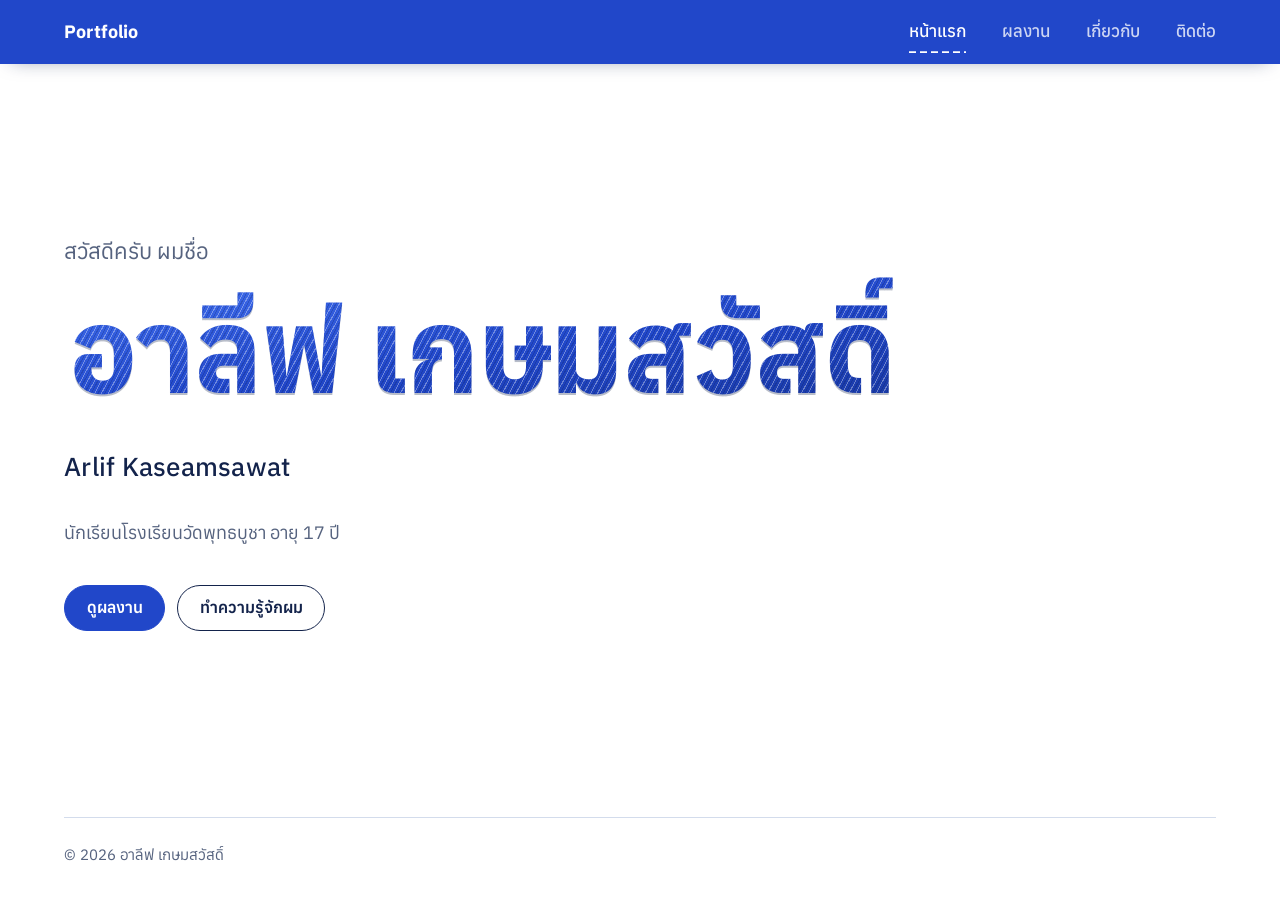
==== index.html @ 6c0f8519 "Add portfolio site with Firebase-backed works page Four pages (home, works, about, contact) in white" ====
<!doctype html>
<html lang="th">
<head>
<meta charset="utf-8">
<meta name="viewport" content="width=device-width, initial-scale=1">
<title>อาลีฟ เกษมสวัสดิ์ | Arlif Kaseamsawat</title>
<meta name="description" content="พอร์ตโฟลิโอของอาลีฟ เกษมสวัสดิ์ (Arlif Kaseamsawat) นักเรียนโรงเรียนวัดพุทธบูชา รวมผลงาน การแข่งขัน และเกียรติบัตร">
<meta name="theme-color" content="#2147c9">
<meta property="og:type" content="website">
<meta property="og:locale" content="th_TH">
<meta property="og:title" content="อาลีฟ เกษมสวัสดิ์ | Arlif Kaseamsawat">
<meta property="og:description" content="รวมผลงาน การแข่งขัน และเกียรติบัตรของอาลีฟ เกษมสวัสดิ์">
<link rel="icon" href="assets/favicon.svg" type="image/svg+xml">
<link rel="preconnect" href="https://fonts.googleapis.com">
<link rel="preconnect" href="https://fonts.gstatic.com" crossorigin>
<link rel="stylesheet" href="https://fonts.googleapis.com/css2?family=Anuphan:wght@300..700&display=swap">
<link rel="stylesheet" href="assets/style.css">
<script>document.documentElement.classList.add('js');try{sessionStorage.getItem('sewn')&&document.documentElement.classList.add('sewn')}catch(e){}</script>
<script src="assets/site.js" defer></script>
<script type="speculationrules">{"prefetch":[{"where":{"href_matches":"/*.html"},"eagerness":"moderate"}]}</script>
</head>
<body class="home">
<a class="skip" href="#main">ข้ามไปที่เนื้อหา</a>
<header class="site-head">
<div class="wrap head-in">
  <a class="brand" href="index.html">Portfolio</a>
  <nav class="nav" aria-label="เมนูหลัก">
    <a href="index.html" aria-current="page">หน้าแรก<span class="sl" aria-hidden="true"></span></a>
    <a href="works.html">ผลงาน<span class="sl" aria-hidden="true"></span></a>
    <a href="about.html">เกี่ยวกับ<span class="sl" aria-hidden="true"></span></a>
    <a href="contact.html">ติดต่อ<span class="sl" aria-hidden="true"></span></a>
  </nav>
</div>
</header>

<main id="main" class="wrap">
  <section class="hero" aria-labelledby="hero-name">
    <p class="hello">สวัสดีครับ ผมชื่อ</p>
    <h1 id="hero-name" class="name"><span class="sew"><span class="sew-text">อาลีฟ เกษมสวัสดิ์</span><span class="needle" aria-hidden="true"></span></span></h1>
    <p class="en-name" lang="en">Arlif Kaseamsawat</p>
    <p class="intro">นักเรียนโรงเรียนวัดพุทธบูชา อายุ <span data-age>17</span> ปี</p>
    <div class="actions">
      <a class="btn btn-solid" href="works.html">ดูผลงาน</a>
      <a class="btn" href="about.html">ทำความรู้จักผม</a>
    </div>
  </section>
</main>

<footer class="site-foot wrap">
  <p>© <span data-year>2026</span> อาลีฟ เกษมสวัสดิ์</p>
</footer>
</body>
</html>
---- assets/style.css ----
/* Palette = Thai school uniform: white shirt, navy shorts, blue embroidery thread. */
:root {
  --shirt: #ffffff;
  --cotton: #f3f6fb;
  --navy: #13234b;
  --thread: #2147c9;
  --thread-deep: #17349a;
  --thread-soft: #e4ebfb;
  --slate: #56637f;
  --seam: #d3dcec;
  --danger: #b42318;
  --font: "Anuphan", "Leelawadee UI", "Thonburi", "Noto Sans Thai", system-ui, sans-serif;
  --wrap: 72rem;
  --measure: 38rem;
  --gutter: clamp(1rem, 4vw, 2.5rem);
  --stitch: repeating-linear-gradient(90deg, currentColor 0 7px, transparent 7px 11px);
  --ease: cubic-bezier(.2, .7, .2, 1);
  color-scheme: light;
}

@view-transition { navigation: auto; }

*, *::before, *::after { box-sizing: border-box; }
[hidden] { display: none !important; }
html { -webkit-text-size-adjust: 100%; }
html:has(dialog[open]) { overflow: hidden; }
body {
  margin: 0;
  min-height: 100dvh;
  display: flex;
  flex-direction: column;
  background: var(--shirt);
  color: var(--navy);
  font-family: var(--font);
  font-size: 1.0625rem;
  line-height: 1.75;
  -webkit-font-smoothing: antialiased;
}
main { flex: 1; }
img { display: block; max-width: 100%; height: auto; }
a { color: var(--thread); text-underline-offset: .2em; }
h1, h2, h3 { text-wrap: balance; }
p { text-wrap: pretty; }
:focus-visible { outline: 2px solid var(--thread); outline-offset: 3px; border-radius: 4px; }

.wrap { width: min(100% - 2 * var(--gutter), var(--wrap)); margin-inline: auto; }
.sr-only { position: absolute; width: 1px; height: 1px; margin: -1px; padding: 0; overflow: hidden; clip-path: inset(50%); white-space: nowrap; border: 0; }
.skip { position: absolute; left: 1rem; top: -4rem; z-index: 20; padding: .5rem 1rem; border-radius: 8px; background: var(--navy); color: #fff; }
.skip:focus { top: 1rem; }

/* ---------- Header ---------- */
.site-head {
  position: sticky;
  top: 0;
  z-index: 15;
  background: var(--thread);
  color: #fff;
  box-shadow: 0 6px 20px -12px rgb(19 35 75 / .6);
  view-transition-name: site-head;
}
.head-in { display: flex; align-items: center; justify-content: space-between; gap: 1rem; min-height: 4rem; }
.brand { color: #fff; text-decoration: none; font-weight: 700; font-size: 1.125rem; letter-spacing: .01em; }
.nav { display: flex; gap: clamp(.85rem, 3vw, 2.25rem); }
.nav a { position: relative; padding-block: .3rem; color: rgb(255 255 255 / .78); font-weight: 500; text-decoration: none; white-space: nowrap; }
.nav a:hover, .nav a[aria-current="page"] { color: #fff; }
.site-head :focus-visible { outline-color: #fff; }
.site-head .sl { color: #fff; }
@media (max-width: 22.5rem) { .brand, .nav a { font-size: .875rem; } .nav { gap: .6rem; } }

/* Running stitch that sews itself under a link; the current page keeps it. */
.sl {
  position: absolute;
  left: 0;
  right: 0;
  bottom: -.1rem;
  height: 2px;
  color: var(--thread);
  background: var(--stitch);
  clip-path: inset(0 100% 0 0);
  transition: clip-path .45s var(--ease);
}
a:hover > .sl, .nav a[aria-current="page"] .sl { clip-path: inset(0); }
.nav a[aria-current="page"] .sl { view-transition-name: nav-stitch; }
::view-transition-group(nav-stitch) { animation-duration: .5s; animation-timing-function: var(--ease); }
::view-transition-old(root), ::view-transition-new(root) { animation-duration: .25s; }

/* ---------- Footer ---------- */
.site-foot {
  display: flex;
  flex-wrap: wrap;
  justify-content: space-between;
  gap: .5rem 1.5rem;
  padding-block: 1.5rem 2rem;
  border-top: 1px solid var(--seam);
  color: var(--slate);
  font-size: .9375rem;
}
body:has(.admin-fab:not([hidden])) .site-foot { padding-bottom: 5rem; } /* keep the admin button off the footer */
.site-foot p { margin: 0; }
.site-foot a { color: var(--slate); }
.site-foot a:hover { color: var(--thread); }

/* ---------- Buttons ---------- */
.btn {
  display: inline-flex;
  align-items: center;
  justify-content: center;
  gap: .5rem;
  min-height: 2.875rem;
  padding: .55rem 1.35rem;
  border: 1.5px solid var(--navy);
  border-radius: 999px;
  background: transparent;
  color: var(--navy);
  font: inherit;
  font-size: 1rem;
  font-weight: 600;
  line-height: 1.3;
  text-decoration: none;
  cursor: pointer;
  transition: background-color .2s, color .2s, border-color .2s;
}
.btn:hover { background: var(--navy); color: #fff; }
.btn-solid { border-color: var(--thread); background: var(--thread); color: #fff; }
.btn-solid:hover { border-color: var(--thread-deep); background: var(--thread-deep); }
.btn-quiet { border-color: transparent; color: var(--slate); }
.btn-quiet:hover { background: var(--cotton); color: var(--navy); }
.btn-small { min-height: 2.25rem; padding: .3rem .95rem; font-size: .9375rem; }
.btn-danger { border-color: var(--seam); color: var(--danger); }
.btn-danger:hover { border-color: var(--danger); background: var(--danger); color: #fff; }
.btn:disabled { opacity: .55; cursor: progress; }

/* ---------- Home ---------- */
.home main { display: grid; align-content: center; }
.hero { padding-block: clamp(3rem, 10vh, 7rem) clamp(4rem, 12vh, 8rem); }
.hello { margin: 0; color: var(--slate); font-size: clamp(1.125rem, 2vw, 1.375rem); }
.name { margin: 0; font-size: clamp(2.4rem, 10.5vw, 7.25rem); font-weight: 700; line-height: 1.2; letter-spacing: -.01em; }
.en-name { margin: .1rem 0 0; font-size: clamp(1.125rem, 2.4vw, 1.625rem); font-weight: 500; letter-spacing: .01em; }
.intro { max-width: 32rem; margin: 1.75rem 0 0; color: var(--slate); font-size: 1.125rem; }
.actions { display: flex; flex-wrap: wrap; gap: .75rem; margin-top: 2.25rem; }

/* The name is satin-stitched in blue thread, like the name on a school shirt. */
.sew { position: relative; display: inline-block; }
.sew-text { display: inline-block; padding: .08em .04em .2em; color: var(--thread); }
@supports ((-webkit-background-clip: text) or (background-clip: text)) {
  .sew-text {
    color: transparent;
    background-image:
      repeating-linear-gradient(118deg, rgb(255 255 255 / .34) 0 1px, transparent 1px 3px, rgb(8 22 70 / .2) 3px 4px, transparent 4px 6px),
      linear-gradient(172deg, #3d6aea 10%, #2147c9 50%, #18379f 92%);
    -webkit-background-clip: text;
    background-clip: text;
    filter: drop-shadow(0 .02em 0 rgb(19 35 75 / .3));
  }
}
.needle {
  position: absolute;
  left: 0;
  top: 10%;
  width: max(3px, .035em);
  height: 74%;
  border-radius: 999px;
  background: linear-gradient(90deg, #8f9ab0, #eef1f6 45%, #7f8aa1);
  transform: rotate(16deg);
  transform-origin: 50% 100%;
  opacity: 0;
  pointer-events: none;
}
.needle::before { content: ""; position: absolute; left: 50%; top: 5%; width: 40%; height: 9%; border-radius: 999px; background: var(--shirt); transform: translateX(-50%); }

@media (prefers-reduced-motion: no-preference) {
  .js:not(.sewn) .sew-text { clip-path: inset(-.4em 100% -.4em -.1em); animation: sew 2.2s steps(26, end) .3s forwards; }
  .js:not(.sewn) .needle {
    animation:
      needle-run 2.2s steps(26, end) .3s forwards,
      needle-bob 85ms linear .3s 26,
      needle-out .4s ease 2.6s forwards;
  }
  .js:not(.fr) .sew-text, .js:not(.fr) .needle { animation-play-state: paused; }
}
@keyframes sew { to { clip-path: inset(-.4em 0 -.4em -.1em); } }
@keyframes needle-run { from { left: 0; opacity: 1; } to { left: 100%; opacity: 1; } }
@keyframes needle-bob { 50% { translate: 0 -14%; } }
@keyframes needle-out { from { left: 100%; opacity: 1; } to { left: 100%; opacity: 0; translate: 0 -40%; } }

/* ---------- Inner pages ---------- */
.page { padding-block: clamp(2.5rem, 8vh, 4.5rem) 5rem; }
.page-title { margin: 0; font-size: clamp(2.25rem, 6vw, 3.75rem); font-weight: 700; line-height: 1.2; letter-spacing: -.015em; }

/* About: a student ID card */
.id-card {
  max-width: 42rem;
  margin-top: 2rem;
  border: 1px solid var(--seam);
  border-radius: 22px;
  background: var(--shirt);
  overflow: hidden;
  box-shadow: 0 24px 50px -30px rgb(19 35 75 / .45);
}
.id-top {
  display: flex;
  align-items: center;
  gap: 1.25rem;
  padding: 1.5rem clamp(1.25rem, 4vw, 2rem);
  background: var(--thread);
  color: #fff;
  outline: 1.5px dashed rgb(255 255 255 / .55); /* stitched edge, like a sewn-on name patch */
  outline-offset: -8px;
}
.id-photo {
  display: grid;
  place-items: center;
  flex: none;
  width: 4.5rem;
  height: 5.5rem;
  border-radius: 12px;
  background: var(--shirt);
  color: var(--thread);
  font-size: 2.25rem;
  font-weight: 700;
}
.id-name { margin: 0; font-size: clamp(1.5rem, 4.5vw, 2.1rem); line-height: 1.3; }
.id-en { margin: 0; color: rgb(255 255 255 / .85); }
.id-facts { display: grid; grid-template-columns: repeat(2, 1fr); margin: 0; border-bottom: 1px solid var(--seam); }
@media (min-width: 36rem) { .id-facts { grid-template-columns: repeat(4, 1fr); } }
.id-facts div { padding: 1rem clamp(1.25rem, 4vw, 2rem); }
.id-facts dt, .id-label { color: var(--slate); font-size: .875rem; font-weight: 400; }
.id-facts dd { margin: 0; font-weight: 600; }
.id-edu { padding: 1.25rem clamp(1.25rem, 4vw, 2rem) 1.75rem; }
.id-label { margin: 0 0 1rem; line-height: 1.5; }
.timeline { position: relative; margin: 0; padding: 0; list-style: none; }
.timeline li { position: relative; padding: 0 0 2.25rem 2.5rem; }
.timeline li:last-child { padding-bottom: 0; }
.timeline li::before {
  content: "";
  position: absolute;
  left: 0;
  top: .45em;
  width: 1rem;
  height: 1rem;
  border: 2px solid var(--thread);
  border-radius: 50%;
  background: var(--shirt);
}
.timeline li.now::before { background: var(--thread); box-shadow: 0 0 0 4px var(--thread-soft); }
.timeline li:not(:last-child)::after {
  content: "";
  position: absolute;
  left: calc(.5rem - 1px);
  top: calc(.45em + 1.35rem);
  bottom: .35rem;
  width: 2px;
  color: var(--thread);
  background: repeating-linear-gradient(180deg, currentColor 0 7px, transparent 7px 11px);
}
.tl-stage { display: block; font-size: 1.1875rem; font-weight: 600; }
.tl-school { color: var(--slate); }
.tl-now { display: inline-block; margin-left: .5rem; padding: 0 .6rem; border-radius: 999px; background: var(--thread-soft); color: var(--thread-deep); font-size: .875rem; font-weight: 600; }

/* Contact */
.contact-list { margin: 3rem 0 0; padding: 0; list-style: none; }
.contact:last-child { border-bottom: 1px solid var(--seam); }
.contact { display: grid; grid-template-columns: 1fr auto; align-items: end; gap: .25rem 1rem; padding-block: 1.75rem; border-top: 1px solid var(--seam); }
.c-label { grid-column: 1 / -1; color: var(--slate); }
.c-value {
  position: relative;
  justify-self: start;
  color: var(--navy);
  font-size: clamp(1.3rem, 5.2vw, 3rem);
  font-weight: 600;
  line-height: 1.3;
  letter-spacing: -.01em;
  text-decoration: none;
  overflow-wrap: anywhere;
}
.c-value:hover { color: var(--thread); }
.c-value .sl { height: 3px; bottom: -.3rem; }
.copy[data-done] { border-color: var(--thread); background: var(--thread-soft); color: var(--thread-deep); }
@media (max-width: 40rem) { .contact { grid-template-columns: 1fr; } .copy { justify-self: start; margin-top: .75rem; } }

/* ---------- Works ---------- */
.admin-bar {
  display: flex;
  flex-wrap: wrap;
  align-items: center;
  gap: .6rem;
  margin-top: 2rem;
  padding: 1rem 1.25rem;
  border: 1.5px dashed var(--thread);
  border-radius: 14px;
  background: var(--cotton);
}

.works { margin-top: 1rem; }
.empty { margin: 3rem 0 0; padding: 2.5rem 1.5rem; border: 1px solid var(--seam); border-radius: 14px; color: var(--slate); text-align: center; }
.empty p { margin: 0 0 1rem; }
.img-loading { margin: 0; padding: 2.5rem 1rem; border-radius: 8px; background: var(--cotton); color: var(--slate); text-align: center; }
.year-group { margin-top: 3rem; }
.year { display: flex; align-items: baseline; gap: .9rem; margin: 0 0 .5rem; font-size: 1.75rem; line-height: 1.3; font-variant-numeric: tabular-nums; }
.year small { color: var(--slate); font-size: .9375rem; font-weight: 400; }

.work {
  position: relative;
  display: grid;
  grid-template-columns: 8rem 1fr 10rem;
  grid-template-areas: "date body thumb";
  gap: 1.5rem;
  align-items: start;
  padding-block: 1.5rem;
  border-top: 1px solid var(--seam);
}
.work.no-thumb { grid-template-columns: 8rem 1fr; grid-template-areas: "date body"; }
.work-date { grid-area: date; padding-top: .2rem; color: var(--slate); font-variant-numeric: tabular-nums; }
.work-body { grid-area: body; min-width: 0; }
.work-title { margin: 0; font-size: 1.3125rem; font-weight: 600; line-height: 1.45; }
.work-open { padding: 0; border: 0; background: none; color: inherit; font: inherit; text-align: left; cursor: pointer; }
.work-open::after { content: ""; position: absolute; inset: 0; z-index: 1; }
.work:hover .work-open { color: var(--thread); }
.work-excerpt { display: -webkit-box; max-width: var(--measure); margin: .4rem 0 0; overflow: hidden; color: var(--slate); -webkit-line-clamp: 2; -webkit-box-orient: vertical; }
.work-thumb { grid-area: thumb; width: 100%; aspect-ratio: 4 / 3; object-fit: cover; border-radius: 8px; background: var(--cotton); }
.work-admin { position: relative; z-index: 2; display: flex; gap: .5rem; margin-top: .9rem; }
@media (max-width: 40rem) {
  .work, .work.no-thumb { grid-template-columns: 1fr 5.5rem; grid-template-areas: "date date" "body thumb"; gap: .35rem 1rem; }
  .work.no-thumb { grid-template-areas: "date date" "body body"; }
  .work-title { font-size: 1.1875rem; }
}

/* Rank badge = an embroidered patch */
.patch {
  display: inline-block;
  margin-top: .55rem;
  padding: .2rem .85rem;
  border-radius: 999px;
  background: var(--thread);
  color: #fff;
  font-size: .9375rem;
  font-weight: 600;
  line-height: 1.6;
  outline: 1.5px dashed rgb(255 255 255 / .7);
  outline-offset: -4px;
}

.admin-fab {
  position: fixed;
  right: max(1rem, env(safe-area-inset-right));
  bottom: max(1rem, env(safe-area-inset-bottom));
  z-index: 10;
  display: grid;
  place-items: center;
  width: 2.75rem;
  height: 2.75rem;
  border: 1.5px solid var(--seam);
  border-radius: 50%;
  background: var(--shirt);
  color: var(--slate);
  box-shadow: 0 6px 16px -8px rgb(19 35 75 / .45);
  cursor: pointer;
  transition: color .2s, border-color .2s;
}
.admin-fab:hover { border-color: var(--thread); color: var(--thread); }
.admin-fab svg { width: 1.35rem; height: 1.35rem; }

/* ---------- Dialogs ---------- */
.dlg {
  width: min(100% - 2rem, 42rem);
  max-height: min(92dvh, 60rem);
  padding: 0;
  border: 0;
  border-radius: 18px;
  background: var(--shirt);
  color: var(--navy);
  box-shadow: 0 28px 70px -20px rgb(19 35 75 / .5);
}
.dlg-sm { width: min(100% - 2rem, 26rem); }
.dlg::backdrop { background: rgb(19 35 75 / .45); backdrop-filter: blur(3px); }
.dlg[open] { animation: dlg-in .3s var(--ease); }
@keyframes dlg-in { from { opacity: 0; transform: translateY(14px) scale(.98); } }
.dlg-inner { padding: clamp(1.25rem, 4vw, 2rem); }
.dlg-bar { position: sticky; top: 0; z-index: 3; display: flex; justify-content: flex-end; padding: .75rem .75rem 0; background: linear-gradient(var(--shirt) 65%, transparent); }
.dlg-bar + .dlg-inner { padding-top: 0; }
.dlg-head { display: flex; align-items: start; justify-content: space-between; gap: 1rem; }
.dlg-title { margin: 0; font-size: 1.5rem; line-height: 1.35; }
.dlg-sub { margin: .35rem 0 1.25rem; color: var(--slate); }
.dlg-actions { display: flex; flex-wrap: wrap; justify-content: flex-end; gap: .6rem; margin-top: 1.25rem; }
.icon-btn { display: grid; place-items: center; flex: none; width: 2.5rem; height: 2.5rem; border: 0; border-radius: 50%; background: var(--cotton); color: var(--navy); cursor: pointer; }
.icon-btn:hover { background: var(--thread-soft); color: var(--thread-deep); }
.icon-btn svg { width: 1.1rem; height: 1.1rem; }

/* Forms */
.field { display: grid; gap: .4rem; margin-top: 1.25rem; }
.field > label, .label { font-weight: 600; font-size: .98rem; }
.hint { color: var(--slate); font-weight: 400; font-size: .875rem; }
.input {
  width: 100%;
  padding: .65rem .9rem;
  border: 1.5px solid var(--seam);
  border-radius: 10px;
  background: var(--shirt);
  color: var(--navy);
  font: inherit;
  font-size: 1rem;
  line-height: 1.6;
}
.input:focus { border-color: var(--thread); outline: none; box-shadow: 0 0 0 3px var(--thread-soft); }
textarea.input { resize: vertical; }
.two { display: grid; gap: 0 1rem; }
@media (min-width: 36rem) { .two { grid-template-columns: 1fr 1fr; } }
.field .btn-small { justify-self: start; }
input[type="file"]:focus-visible + label { outline: 2px solid var(--thread); outline-offset: 3px; }
.previews { display: grid; grid-template-columns: repeat(auto-fill, minmax(5.5rem, 1fr)); gap: .5rem; }
.previews:empty { display: none; }
.preview { position: relative; }
.preview img { width: 100%; aspect-ratio: 1; object-fit: cover; border-radius: 8px; background: var(--cotton); }
.preview button { position: absolute; top: .25rem; right: .25rem; width: 1.75rem; height: 1.75rem; border: 0; border-radius: 50%; background: rgb(19 35 75 / .82); color: #fff; font: inherit; font-size: 1.1rem; line-height: 1; cursor: pointer; }
.form-error { min-height: 1.5em; margin: .5rem 0 0; color: var(--danger); font-size: .9375rem; }
.form-error:empty { min-height: 0; }
.shake { animation: shake .36s; }
@keyframes shake { 25% { transform: translateX(-7px); } 50% { transform: translateX(6px); } 75% { transform: translateX(-3px); } }

/* Work detail */
.view-date { color: var(--slate); }
.view-title { margin: .25rem 0 0; font-size: clamp(1.6rem, 4vw, 2.25rem); line-height: 1.3; }
.view-details { margin: 1.25rem 0 0; white-space: pre-line; }
.view-sec { margin-top: 2rem; }
.view-sec h3 { margin: 0 0 .75rem; font-size: 1.0625rem; }
.links { display: grid; gap: .4rem; margin: 0; padding: 0; list-style: none; }
.links a { overflow-wrap: anywhere; }
.gallery { display: grid; grid-template-columns: repeat(auto-fill, minmax(13rem, 1fr)); gap: .75rem; }
.shot { padding: 0; border: 0; border-radius: 8px; background: var(--cotton); overflow: hidden; cursor: zoom-in; }
.shot img { width: 100%; aspect-ratio: 4 / 3; object-fit: cover; transition: transform .35s var(--ease); }
.shot:hover img { transform: scale(1.03); }
/* Certificates are shown whole, mounted like paper. */
.certs { grid-template-columns: repeat(auto-fit, minmax(16rem, 1fr)); gap: 1rem; }
.certs .shot { padding: .6rem; border: 1px solid var(--seam); border-radius: 4px; background: var(--shirt); box-shadow: 0 12px 26px -18px rgb(19 35 75 / .55); }
.certs .shot img { aspect-ratio: auto; object-fit: contain; }
.certs .shot:hover img { transform: none; }

.toast {
  position: fixed;
  left: 50%;
  bottom: max(1.25rem, env(safe-area-inset-bottom));
  z-index: 30;
  max-width: calc(100% - 2rem);
  padding: .6rem 1.15rem;
  border-radius: 999px;
  background: var(--navy);
  color: #fff;
  font-size: .9375rem;
  opacity: 0;
  transform: translate(-50%, 10px);
  pointer-events: none;
  transition: opacity .25s, transform .25s var(--ease);
}
.toast.show { opacity: 1; transform: translate(-50%, 0); }

@media (prefers-reduced-motion: reduce) {
  *, *::before, *::after { animation-duration: .01ms !important; animation-iteration-count: 1 !important; transition-duration: .01ms !important; }
  ::view-transition-group(*), ::view-transition-old(*), ::view-transition-new(*) { animation: none !important; }
}
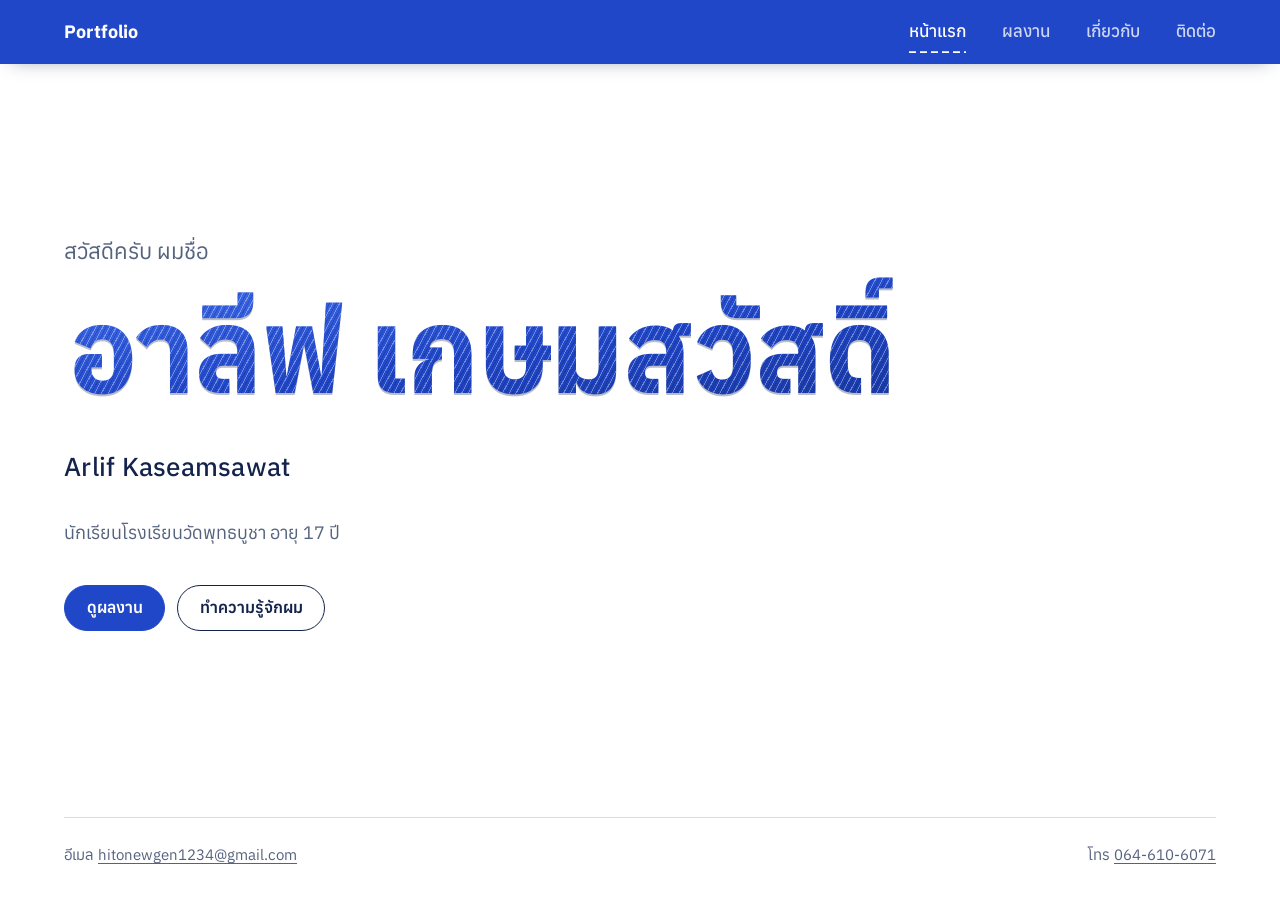
==== commit 79098a9c: "Works as cards, wide detail view, link types and date from certificate - Works title types itself in" ====
--- a/index.html
+++ b/index.html
@@ -47,7 +47,8 @@
 </main>
 
 <footer class="site-foot wrap">
-  <p>© <span data-year>2026</span> อาลีฟ เกษมสวัสดิ์</p>
+  <p>อีเมล <a href="mailto:hitonewgen1234@gmail.com">hitonewgen1234@gmail.com</a></p>
+  <p>โทร <a href="tel:+66646106071">064-610-6071</a></p>
 </footer>
 </body>
 </html>
--- a/assets/style.css
+++ b/assets/style.css
@@ -186,6 +186,19 @@
 /* ---------- Inner pages ---------- */
 .page { padding-block: clamp(2.5rem, 8vh, 4.5rem) 5rem; }
 .page-title { margin: 0; font-size: clamp(2.25rem, 6vw, 3.75rem); font-weight: 700; line-height: 1.2; letter-spacing: -.015em; }
+.type { display: inline-block; min-height: 1.2em; }
+.type.typing::after {
+  content: "";
+  display: inline-block;
+  width: .07em;
+  height: .85em;
+  margin-left: .08em;
+  vertical-align: -.04em;
+  background: var(--thread);
+  animation: caret .9s steps(1) infinite;
+}
+.type.typed::after { animation: caret .9s steps(1) 3 forwards; } /* blink a few times, then go away */
+@keyframes caret { 50% { opacity: 0; } 100% { opacity: 0; } }
 
 /* About: a student ID card */
 .id-card {
@@ -299,31 +312,33 @@
 .year { display: flex; align-items: baseline; gap: .9rem; margin: 0 0 .5rem; font-size: 1.75rem; line-height: 1.3; font-variant-numeric: tabular-nums; }
 .year small { color: var(--slate); font-size: .9375rem; font-weight: 400; }
 
+.cards { display: grid; grid-template-columns: repeat(auto-fill, minmax(min(100%, 19rem), 1fr)); gap: 1.25rem; margin-top: 1.25rem; }
 .work {
   position: relative;
-  display: grid;
-  grid-template-columns: 8rem 1fr 10rem;
-  grid-template-areas: "date body thumb";
-  gap: 1.5rem;
-  align-items: start;
-  padding-block: 1.5rem;
-  border-top: 1px solid var(--seam);
-}
-.work.no-thumb { grid-template-columns: 8rem 1fr; grid-template-areas: "date body"; }
-.work-date { grid-area: date; padding-top: .2rem; color: var(--slate); font-variant-numeric: tabular-nums; }
-.work-body { grid-area: body; min-width: 0; }
-.work-title { margin: 0; font-size: 1.3125rem; font-weight: 600; line-height: 1.45; }
+  display: flex;
+  flex-direction: column;
+  border: 1px solid var(--seam);
+  border-radius: 16px;
+  background: var(--shirt);
+  overflow: hidden;
+  transition: border-color .2s, box-shadow .25s, translate .25s var(--ease);
+}
+.work:hover { border-color: var(--thread); box-shadow: 0 18px 36px -24px rgb(19 35 75 / .55); translate: 0 -3px; }
+.work-media { position: relative; aspect-ratio: 4 / 3; overflow: hidden; background: var(--cotton); } /* overflow keeps tall photos from stretching the box */
+.work-thumb { width: 100%; height: 100%; object-fit: cover; transition: opacity .25s; }
+.work-thumb.swap { opacity: .35; }
+.work-dots { position: absolute; left: 0; right: 0; bottom: .6rem; display: flex; justify-content: center; gap: .3rem; }
+.work-dots i { width: .45rem; height: .45rem; border-radius: 50%; background: rgb(255 255 255 / .6); box-shadow: 0 0 0 1px rgb(19 35 75 / .25); }
+.work-dots i.on { background: #fff; }
+.work-body { display: flex; flex-direction: column; flex: 1; padding: 1rem 1.15rem 1.15rem; min-width: 0; }
+.work-date { color: var(--slate); font-size: .9375rem; font-variant-numeric: tabular-nums; }
+.work-title { margin: .15rem 0 0; font-size: 1.1875rem; font-weight: 600; line-height: 1.45; }
 .work-open { padding: 0; border: 0; background: none; color: inherit; font: inherit; text-align: left; cursor: pointer; }
 .work-open::after { content: ""; position: absolute; inset: 0; z-index: 1; }
 .work:hover .work-open { color: var(--thread); }
-.work-excerpt { display: -webkit-box; max-width: var(--measure); margin: .4rem 0 0; overflow: hidden; color: var(--slate); -webkit-line-clamp: 2; -webkit-box-orient: vertical; }
-.work-thumb { grid-area: thumb; width: 100%; aspect-ratio: 4 / 3; object-fit: cover; border-radius: 8px; background: var(--cotton); }
-.work-admin { position: relative; z-index: 2; display: flex; gap: .5rem; margin-top: .9rem; }
-@media (max-width: 40rem) {
-  .work, .work.no-thumb { grid-template-columns: 1fr 5.5rem; grid-template-areas: "date date" "body thumb"; gap: .35rem 1rem; }
-  .work.no-thumb { grid-template-areas: "date date" "body body"; }
-  .work-title { font-size: 1.1875rem; }
-}
+.work .patch { align-self: flex-start; }
+.work-excerpt { display: -webkit-box; margin: .5rem 0 0; overflow: hidden; color: var(--slate); font-size: .9688rem; -webkit-line-clamp: 2; -webkit-box-orient: vertical; }
+.work-admin { position: relative; z-index: 2; display: flex; gap: .5rem; margin-top: auto; padding-top: .9rem; }
 
 /* Rank badge = an embroidered patch */
 .patch {
@@ -418,22 +433,36 @@
 @keyframes shake { 25% { transform: translateX(-7px); } 50% { transform: translateX(6px); } 75% { transform: translateX(-3px); } }
 
 /* Work detail */
+/* Work detail: one wide card, photos left and text right */
+.dlg-wide { width: min(100% - 2rem, 70rem); }
+.view { display: grid; gap: 1.5rem 2rem; }
+@media (min-width: 52rem) {
+  .view.has-media { grid-template-columns: 1.2fr 1fr; align-items: start; }
+  .view-media { position: sticky; top: 3.75rem; } /* photos stay in view while long text scrolls */
+}
+.view-main { display: block; width: 100%; padding: 0; border: 0; border-radius: 12px; background: var(--cotton); overflow: hidden; cursor: zoom-in; }
+.view-main img { width: 100%; aspect-ratio: 4 / 3; object-fit: contain; }
+.view-thumbs { display: flex; flex-wrap: wrap; gap: .5rem; margin-top: .6rem; }
+.vt { position: relative; width: 4.5rem; padding: 0; border: 2px solid transparent; border-radius: 8px; background: var(--cotton); overflow: hidden; cursor: pointer; }
+.vt img { width: 100%; aspect-ratio: 1; object-fit: cover; }
+.vt.on { border-color: var(--thread); }
+.vt span { position: absolute; left: 0; right: 0; bottom: 0; padding: 0 .2rem; background: rgb(19 35 75 / .78); color: #fff; font-size: .6875rem; line-height: 1.6; text-align: center; }
 .view-date { color: var(--slate); }
-.view-title { margin: .25rem 0 0; font-size: clamp(1.6rem, 4vw, 2.25rem); line-height: 1.3; }
+.view-title { margin: .25rem 0 0; font-size: clamp(1.5rem, 3.5vw, 2.1rem); line-height: 1.3; }
 .view-details { margin: 1.25rem 0 0; white-space: pre-line; }
-.view-sec { margin-top: 2rem; }
-.view-sec h3 { margin: 0 0 .75rem; font-size: 1.0625rem; }
-.links { display: grid; gap: .4rem; margin: 0; padding: 0; list-style: none; }
+.view-sec { margin-top: 1.75rem; }
+.view-sec h3 { margin: 0 0 .6rem; font-size: 1.0625rem; }
+.links { display: grid; gap: .5rem; margin: 0; padding: 0; list-style: none; }
+.links li { display: grid; }
+.links small { color: var(--slate); font-size: .8125rem; }
 .links a { overflow-wrap: anywhere; }
-.gallery { display: grid; grid-template-columns: repeat(auto-fill, minmax(13rem, 1fr)); gap: .75rem; }
-.shot { padding: 0; border: 0; border-radius: 8px; background: var(--cotton); overflow: hidden; cursor: zoom-in; }
-.shot img { width: 100%; aspect-ratio: 4 / 3; object-fit: cover; transition: transform .35s var(--ease); }
-.shot:hover img { transform: scale(1.03); }
-/* Certificates are shown whole, mounted like paper. */
-.certs { grid-template-columns: repeat(auto-fit, minmax(16rem, 1fr)); gap: 1rem; }
-.certs .shot { padding: .6rem; border: 1px solid var(--seam); border-radius: 4px; background: var(--shirt); box-shadow: 0 12px 26px -18px rgb(19 35 75 / .55); }
-.certs .shot img { aspect-ratio: auto; object-fit: contain; }
-.certs .shot:hover img { transform: none; }
+
+/* Form: links with a type, and the date read from a certificate */
+.link-rows { display: grid; gap: .5rem; }
+.link-rows:empty { display: none; }
+.link-row { display: grid; grid-template-columns: minmax(8rem, 11rem) 1fr auto; gap: .5rem; align-items: center; }
+@media (max-width: 34rem) { .link-row { grid-template-columns: 1fr auto; } .link-row .input:nth-child(2) { grid-column: 1 / -1; grid-row: 2; } }
+.date-hint { display: flex; flex-wrap: wrap; align-items: center; gap: .4rem .6rem; margin: 0; padding: .6rem .8rem; border-radius: 12px; background: var(--thread-soft); color: var(--thread-deep); font-size: .9375rem; }
 
 .toast {
   position: fixed;
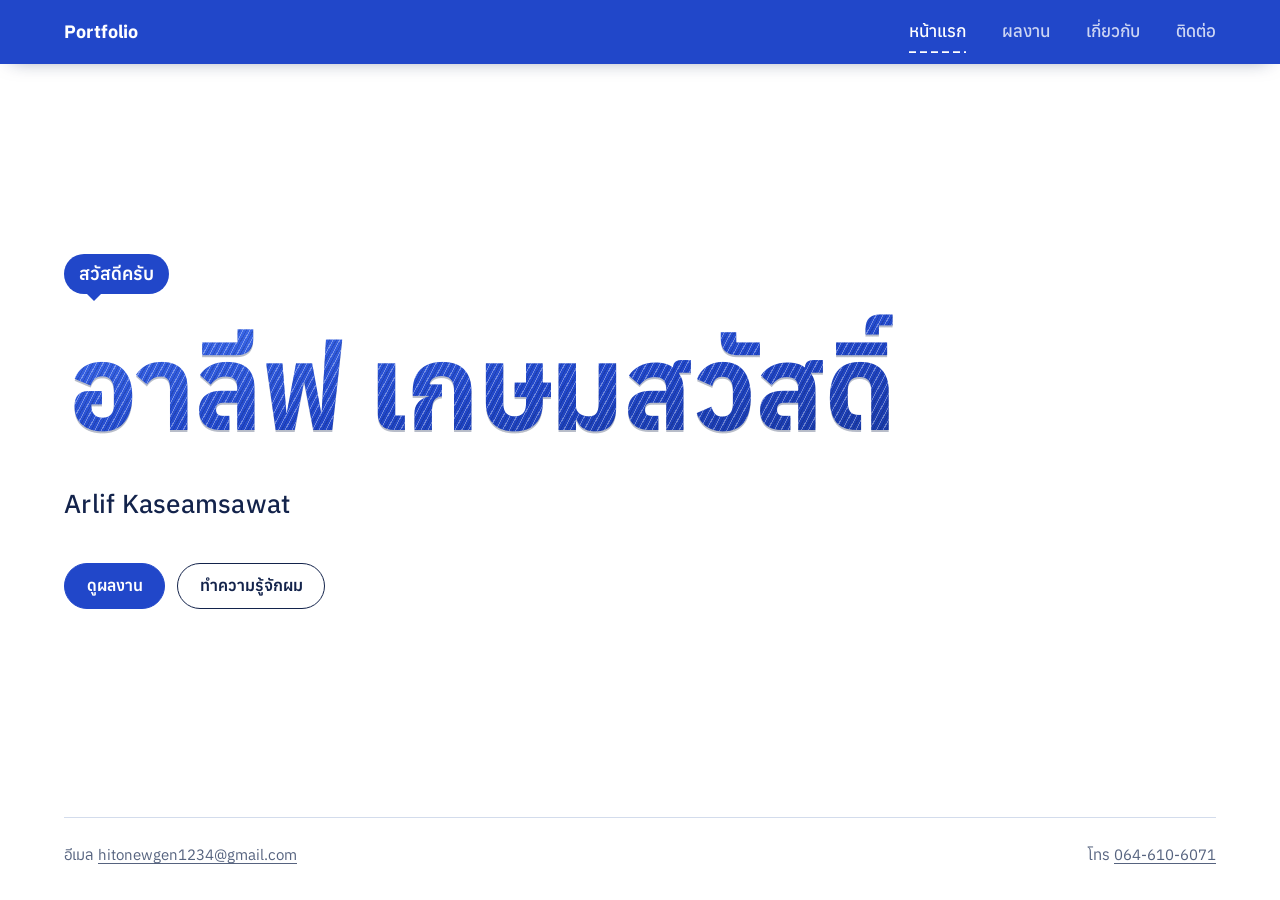
==== commit 4b38ff78: "Pinned works, hopping title, pop-up hello, typing name, crest and skills - Works: pin any number of " ====
--- a/index.html
+++ b/index.html
@@ -15,7 +15,7 @@
 <link rel="preconnect" href="https://fonts.gstatic.com" crossorigin>
 <link rel="stylesheet" href="https://fonts.googleapis.com/css2?family=Anuphan:wght@300..700&display=swap">
 <link rel="stylesheet" href="assets/style.css">
-<script>document.documentElement.classList.add('js');try{sessionStorage.getItem('sewn')&&document.documentElement.classList.add('sewn')}catch(e){}</script>
+<script>document.documentElement.classList.add('js')</script>
 <script src="assets/site.js" defer></script>
 <script type="speculationrules">{"prefetch":[{"where":{"href_matches":"/*.html"},"eagerness":"moderate"}]}</script>
 </head>
@@ -35,10 +35,9 @@
 
 <main id="main" class="wrap">
   <section class="hero" aria-labelledby="hero-name">
-    <p class="hello">สวัสดีครับ ผมชื่อ</p>
+    <p class="hello"><span class="bubble">สวัสดีครับ</span></p>
     <h1 id="hero-name" class="name"><span class="sew"><span class="sew-text">อาลีฟ เกษมสวัสดิ์</span><span class="needle" aria-hidden="true"></span></span></h1>
     <p class="en-name" lang="en">Arlif Kaseamsawat</p>
-    <p class="intro">นักเรียนโรงเรียนวัดพุทธบูชา อายุ <span data-age>17</span> ปี</p>
     <div class="actions">
       <a class="btn btn-solid" href="works.html">ดูผลงาน</a>
       <a class="btn" href="about.html">ทำความรู้จักผม</a>
--- a/assets/style.css
+++ b/assets/style.css
@@ -133,10 +133,20 @@
 /* ---------- Home ---------- */
 .home main { display: grid; align-content: center; }
 .hero { padding-block: clamp(3rem, 10vh, 7rem) clamp(4rem, 12vh, 8rem); }
-.hello { margin: 0; color: var(--slate); font-size: clamp(1.125rem, 2vw, 1.375rem); }
+.hello { margin: 0 0 .9rem; }
+.bubble {
+  position: relative;
+  display: inline-block;
+  padding: .25rem .95rem;
+  border-radius: 999px;
+  background: var(--thread);
+  color: #fff;
+  font-size: clamp(1rem, 1.6vw, 1.125rem);
+  font-weight: 600;
+}
+.bubble::after { content: ""; position: absolute; left: 1.4rem; bottom: -7px; border: 8px solid transparent; border-bottom: 0; border-top-color: var(--thread); }
 .name { margin: 0; font-size: clamp(2.4rem, 10.5vw, 7.25rem); font-weight: 700; line-height: 1.2; letter-spacing: -.01em; }
 .en-name { margin: .1rem 0 0; font-size: clamp(1.125rem, 2.4vw, 1.625rem); font-weight: 500; letter-spacing: .01em; }
-.intro { max-width: 32rem; margin: 1.75rem 0 0; color: var(--slate); font-size: 1.125rem; }
 .actions { display: flex; flex-wrap: wrap; gap: .75rem; margin-top: 2.25rem; }
 
 /* The name is satin-stitched in blue thread, like the name on a school shirt. */
@@ -169,15 +179,18 @@
 .needle::before { content: ""; position: absolute; left: 50%; top: 5%; width: 40%; height: 9%; border-radius: 999px; background: var(--shirt); transform: translateX(-50%); }
 
 @media (prefers-reduced-motion: no-preference) {
-  .js:not(.sewn) .sew-text { clip-path: inset(-.4em 100% -.4em -.1em); animation: sew 2.2s steps(26, end) .3s forwards; }
-  .js:not(.sewn) .needle {
+  .js .sew-text { clip-path: inset(-.4em 100% -.4em -.1em); animation: sew 2.2s steps(26, end) .3s forwards; }
+  .js .needle {
     animation:
       needle-run 2.2s steps(26, end) .3s forwards,
       needle-bob 85ms linear .3s 26,
       needle-out .4s ease 2.6s forwards;
   }
-  .js:not(.fr) .sew-text, .js:not(.fr) .needle { animation-play-state: paused; }
-}
+  /* the hello pops up right after the name is sewn */
+  .js .bubble { opacity: 0; transform-origin: 1.4rem 100%; animation: pop .6s cubic-bezier(.3, 1.8, .5, 1) 2.6s forwards; }
+  .js:not(.fr) .sew-text, .js:not(.fr) .needle, .js:not(.fr) .bubble { animation-play-state: paused; }
+}
+@keyframes pop { from { opacity: 0; transform: translateY(12px) scale(.4); } to { opacity: 1; transform: none; } }
 @keyframes sew { to { clip-path: inset(-.4em 0 -.4em -.1em); } }
 @keyframes needle-run { from { left: 0; opacity: 1; } to { left: 100%; opacity: 1; } }
 @keyframes needle-bob { 50% { translate: 0 -14%; } }
@@ -198,77 +211,123 @@
   animation: caret .9s steps(1) infinite;
 }
 .type.typed::after { animation: caret .9s steps(1) 3 forwards; } /* blink a few times, then go away */
+.type .ch { display: inline-block; }
+.type.hop .ch { animation: hop .55s cubic-bezier(.3, 1.5, .5, 1) calc(var(--i) * 70ms); }
+@keyframes hop {
+  0%, 100% { transform: none; }
+  35% { transform: translateY(-.3em) rotate(-5deg); }
+  65% { transform: translateY(0) scale(1.08, .9); } /* little squash on landing */
+}
 @keyframes caret { 50% { opacity: 0; } 100% { opacity: 0; } }
 
-/* About: a student ID card */
+/* About: a landscape student ID card (real ID-card proportions) hanging on a lanyard */
+.about-page { overflow-x: clip; } /* a swinging card must not cause sideways scrolling */
+.lanyard { --strap: 130px; position: relative; margin-top: 1.5rem; }
+@media (min-width: 52rem) {
+  .about-page { display: grid; grid-template-columns: minmax(0, .8fr) minmax(34rem, 1.4fr); grid-template-rows: auto 1fr; column-gap: 3rem; align-items: start; }
+  .skills { grid-column: 1; }
+  .lanyard { grid-column: 2; grid-row: 1 / span 2; --strap: 240px; margin-top: calc(-1 * clamp(2.5rem, 8vh, 4.5rem)); } /* strap starts at the navbar */
+}
 .id-card {
-  max-width: 42rem;
-  margin-top: 2rem;
-  border: 1px solid var(--seam);
+  position: relative;
+  container-type: inline-size; /* text inside scales with the card, like a printed card */
+  display: flex;
+  flex-direction: column;
+  width: min(34rem, 100%);
+  aspect-ratio: 85.6 / 54;
+  margin: 2rem auto 0;
+  border: 7px solid var(--shirt); /* the white plastic edge */
   border-radius: 22px;
   background: var(--shirt);
-  overflow: hidden;
-  box-shadow: 0 24px 50px -30px rgb(19 35 75 / .45);
-}
-.id-top {
-  display: flex;
-  align-items: center;
-  gap: 1.25rem;
-  padding: 1.5rem clamp(1.25rem, 4vw, 2rem);
+  outline: 1px solid var(--seam);
+  box-shadow: 0 26px 50px -28px rgb(19 35 75 / .55);
+}
+.id-head {
+  padding: max(1.75rem, 6.5cqi) 4cqi 2.4cqi;
+  border-radius: 15px 15px 0 0;
   background: var(--thread);
   color: #fff;
+  font-size: max(.75rem, 2.9cqi);
+  font-weight: 600;
+  text-align: center;
   outline: 1.5px dashed rgb(255 255 255 / .55); /* stitched edge, like a sewn-on name patch */
-  outline-offset: -8px;
-}
+  outline-offset: -6px;
+}
+.id-main { flex: 1; display: flex; align-items: center; gap: 5cqi; padding: 4cqi 5cqi; }
 .id-photo {
   display: grid;
   place-items: center;
   flex: none;
-  width: 4.5rem;
-  height: 5.5rem;
-  border-radius: 12px;
-  background: var(--shirt);
+  width: 24cqi;
+  aspect-ratio: 4 / 5;
+  border-radius: 2.5cqi;
+  background: var(--thread-soft);
   color: var(--thread);
-  font-size: 2.25rem;
+  font-size: 11cqi;
   font-weight: 700;
 }
-.id-name { margin: 0; font-size: clamp(1.5rem, 4.5vw, 2.1rem); line-height: 1.3; }
-.id-en { margin: 0; color: rgb(255 255 255 / .85); }
-.id-facts { display: grid; grid-template-columns: repeat(2, 1fr); margin: 0; border-bottom: 1px solid var(--seam); }
-@media (min-width: 36rem) { .id-facts { grid-template-columns: repeat(4, 1fr); } }
-.id-facts div { padding: 1rem clamp(1.25rem, 4vw, 2rem); }
-.id-facts dt, .id-label { color: var(--slate); font-size: .875rem; font-weight: 400; }
-.id-facts dd { margin: 0; font-weight: 600; }
-.id-edu { padding: 1.25rem clamp(1.25rem, 4vw, 2rem) 1.75rem; }
-.id-label { margin: 0 0 1rem; line-height: 1.5; }
-.timeline { position: relative; margin: 0; padding: 0; list-style: none; }
-.timeline li { position: relative; padding: 0 0 2.25rem 2.5rem; }
-.timeline li:last-child { padding-bottom: 0; }
-.timeline li::before {
+.id-info { min-width: 0; }
+.id-name { margin: 0; font-size: max(1.125rem, 5.4cqi); line-height: 1.25; }
+.id-name .type { white-space: nowrap; min-height: 1.25em; } /* fixed height: the card doesn't jump while the name retypes */
+.id-school dd { display: flex; align-items: center; gap: 1.5cqi; }
+.id-school img { width: max(2.6rem, 10cqi); height: auto; flex: none; }
+.id-school span { display: grid; }
+
+/* Tech skills, in the left column next to the card */
+.skills { margin-top: 2.5rem; }
+.skills h2 { margin: 0; font-size: 1.375rem; line-height: 1.35; }
+.skill-group { margin-top: 1.25rem; }
+.skill-group h3 { margin: 0 0 .5rem; color: var(--slate); font-size: .9375rem; font-weight: 500; }
+.skill-list { display: flex; flex-wrap: wrap; gap: .45rem; margin: 0; padding: 0; list-style: none; }
+.skill-list li { padding: .25rem .85rem; border: 1.5px solid var(--seam); border-radius: 999px; background: var(--shirt); font-size: .9375rem; font-weight: 500; transition: border-color .2s, color .2s; }
+.skill-list li:hover { border-color: var(--thread); color: var(--thread-deep); }
+.id-facts { display: grid; grid-template-columns: repeat(2, auto); justify-content: start; gap: 1.8cqi 5cqi; margin: 3cqi 0 0; }
+.id-facts dt { color: var(--slate); font-size: max(.6875rem, 2.3cqi); line-height: 1.5; }
+.id-facts dd { margin: 0; font-size: max(.8125rem, 2.9cqi); font-weight: 600; line-height: 1.4; }
+.id-facts small { display: block; color: var(--slate); font-size: max(.6875rem, 2.2cqi); font-weight: 400; }
+
+.strap { display: none; }
+.lanyard.live .strap { display: block; position: absolute; inset: 0; width: 100%; height: 100%; overflow: visible; pointer-events: none; }
+.strap-band { fill: none; stroke: var(--thread); stroke-width: 16; stroke-linecap: round; stroke-linejoin: round; }
+.strap-stitch { fill: none; stroke: rgb(255 255 255 / .75); stroke-width: 1.5; stroke-dasharray: 6 5; }
+.strap-pin { fill: var(--navy); }
+.lanyard.live .badge {
+  position: absolute;
+  left: 0;
+  top: 0;
+  margin: 0;
+  transform-origin: 50% 0;
+  cursor: grab;
+  user-select: none;
+  touch-action: pan-y; /* sideways drags swing the card, vertical ones still scroll the page */
+  will-change: transform;
+}
+.lanyard.live .badge.grabbing { cursor: grabbing; }
+/* metal clip over the slot at the top of the card */
+.badge::before {
   content: "";
   position: absolute;
-  left: 0;
-  top: .45em;
-  width: 1rem;
-  height: 1rem;
-  border: 2px solid var(--thread);
-  border-radius: 50%;
-  background: var(--shirt);
-}
-.timeline li.now::before { background: var(--thread); box-shadow: 0 0 0 4px var(--thread-soft); }
-.timeline li:not(:last-child)::after {
+  top: -22px;
+  left: 50%;
+  z-index: 2;
+  width: 2.75rem;
+  height: 1.6rem;
+  border-radius: 7px;
+  background: linear-gradient(180deg, #e9edf3, #9aa4b5 60%, #c8cfda);
+  box-shadow: 0 2px 4px rgb(19 35 75 / .35), inset 0 1px 0 #fff;
+  translate: -50% 0;
+}
+.badge::after {
   content: "";
   position: absolute;
-  left: calc(.5rem - 1px);
-  top: calc(.45em + 1.35rem);
-  bottom: .35rem;
-  width: 2px;
-  color: var(--thread);
-  background: repeating-linear-gradient(180deg, currentColor 0 7px, transparent 7px 11px);
-}
-.tl-stage { display: block; font-size: 1.1875rem; font-weight: 600; }
-.tl-school { color: var(--slate); }
-.tl-now { display: inline-block; margin-left: .5rem; padding: 0 .6rem; border-radius: 999px; background: var(--thread-soft); color: var(--thread-deep); font-size: .875rem; font-weight: 600; }
+  top: .7rem;
+  left: 50%;
+  width: 3.25rem;
+  height: .55rem;
+  border-radius: 999px;
+  background: rgb(255 255 255 / .9);
+  translate: -50% 0;
+}
 
 /* Contact */
 .contact-list { margin: 3rem 0 0; padding: 0; list-style: none; }
@@ -308,9 +367,19 @@
 .empty { margin: 3rem 0 0; padding: 2.5rem 1.5rem; border: 1px solid var(--seam); border-radius: 14px; color: var(--slate); text-align: center; }
 .empty p { margin: 0 0 1rem; }
 .img-loading { margin: 0; padding: 2.5rem 1rem; border-radius: 8px; background: var(--cotton); color: var(--slate); text-align: center; }
-.year-group { margin-top: 3rem; }
-.year { display: flex; align-items: baseline; gap: .9rem; margin: 0 0 .5rem; font-size: 1.75rem; line-height: 1.3; font-variant-numeric: tabular-nums; }
-.year small { color: var(--slate); font-size: .9375rem; font-weight: 400; }
+.chips { display: flex; flex-wrap: wrap; gap: .5rem; margin-top: 1.75rem; }
+.chip { display: inline-flex; align-items: center; gap: .45rem; min-height: 2.5rem; padding: .3rem 1rem; border: 1.5px solid var(--seam); border-radius: 999px; background: var(--shirt); color: var(--navy); font: inherit; font-size: .9688rem; font-weight: 500; cursor: pointer; transition: border-color .2s, background-color .2s, color .2s; }
+.chip span { color: var(--slate); font-size: .8125rem; font-variant-numeric: tabular-nums; }
+.chip:hover { border-color: var(--thread); }
+.chip[aria-pressed="true"] { border-color: var(--thread); background: var(--thread); color: #fff; }
+.chip[aria-pressed="true"] span { color: rgb(255 255 255 / .8); }
+.cards .empty { grid-column: 1 / -1; margin: 0; }
+.work.pinned { border-color: var(--thread); }
+.pin-badge { position: absolute; top: .6rem; right: .6rem; z-index: 2; display: grid; place-items: center; width: 2.1rem; height: 2.1rem; border-radius: 50%; background: var(--thread); color: #fff; box-shadow: 0 4px 10px -4px rgb(19 35 75 / .6); }
+.pin-badge svg { width: 1.1rem; height: 1.1rem; }
+.work.pinned:not(:has(.work-media)) .work-meta { padding-right: 2.6rem; } /* keep the badge off the category tag */
+.work-meta { display: flex; flex-wrap: wrap; align-items: center; justify-content: space-between; gap: .25rem .75rem; }
+.work-cat { padding: 0 .6rem; border-radius: 999px; background: var(--thread-soft); color: var(--thread-deep); font-size: .8125rem; font-weight: 600; line-height: 1.8; }
 
 .cards { display: grid; grid-template-columns: repeat(auto-fill, minmax(min(100%, 19rem), 1fr)); gap: 1.25rem; margin-top: 1.25rem; }
 .work {
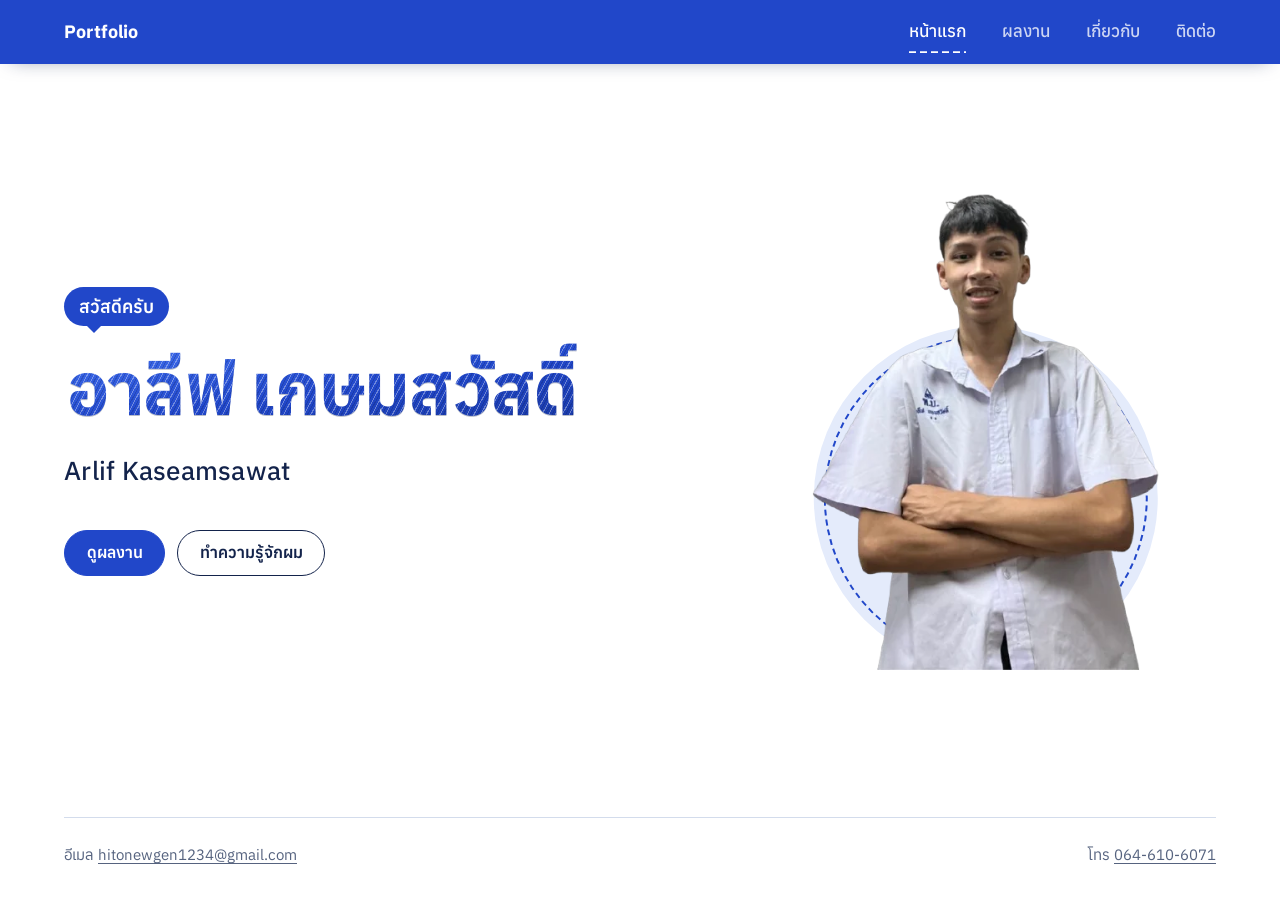
==== commit 90951a73: "Home photo with hover pose swap; real photo on the ID card Co-Authored-By: Claude Opus 5.5 <noreply@" ====
--- a/index.html
+++ b/index.html
@@ -35,12 +35,18 @@
 
 <main id="main" class="wrap">
   <section class="hero" aria-labelledby="hero-name">
-    <p class="hello"><span class="bubble">สวัสดีครับ</span></p>
-    <h1 id="hero-name" class="name"><span class="sew"><span class="sew-text">อาลีฟ เกษมสวัสดิ์</span><span class="needle" aria-hidden="true"></span></span></h1>
-    <p class="en-name" lang="en">Arlif Kaseamsawat</p>
-    <div class="actions">
-      <a class="btn btn-solid" href="works.html">ดูผลงาน</a>
-      <a class="btn" href="about.html">ทำความรู้จักผม</a>
+    <div class="hero-text">
+      <p class="hello"><span class="bubble">สวัสดีครับ</span></p>
+      <h1 id="hero-name" class="name"><span class="sew"><span class="sew-text">อาลีฟ เกษมสวัสดิ์</span><span class="needle" aria-hidden="true"></span></span></h1>
+      <p class="en-name" lang="en">Arlif Kaseamsawat</p>
+      <div class="actions">
+        <a class="btn btn-solid" href="works.html">ดูผลงาน</a>
+        <a class="btn" href="about.html">ทำความรู้จักผม</a>
+      </div>
+    </div>
+    <div class="hero-photo">
+      <img src="assets/me.webp" alt="อาลีฟ เกษมสวัสดิ์ ในชุดนักเรียน ยืนกอดอก" width="429" height="571" fetchpriority="high">
+      <img class="alt" src="assets/me-hover.webp" alt="" width="429" height="571" aria-hidden="true">
     </div>
   </section>
 </main>
--- a/assets/style.css
+++ b/assets/style.css
@@ -132,7 +132,30 @@
 
 /* ---------- Home ---------- */
 .home main { display: grid; align-content: center; }
-.hero { padding-block: clamp(3rem, 10vh, 7rem) clamp(4rem, 12vh, 8rem); }
+.hero { display: grid; align-items: center; gap: 2.5rem 3rem; padding-block: clamp(2.5rem, 8vh, 6rem) clamp(3rem, 10vh, 7rem); }
+@media (min-width: 52rem) {
+  .hero { grid-template-columns: minmax(0, 1.4fr) minmax(0, 1fr); }
+  .hero .name { font-size: clamp(2.4rem, 5.6vw, 5.25rem); } /* leaves room for the photo */
+}
+/* Photo on a stitched circle; hovering swaps to the second pose */
+.hero-photo { position: relative; justify-self: center; width: min(78%, 24rem); }
+.hero-photo::before {
+  content: "";
+  position: absolute;
+  left: 50%;
+  bottom: 0;
+  width: 96%;
+  aspect-ratio: 1;
+  border-radius: 50%;
+  background: var(--thread-soft);
+  outline: 2px dashed var(--thread);
+  outline-offset: -12px;
+  translate: -50% 0;
+}
+.hero-photo img { position: relative; display: block; width: 100%; height: auto; transition: opacity .35s var(--ease); }
+.hero-photo .alt { position: absolute; inset: 0; opacity: 0; }
+.hero-photo:hover .alt { opacity: 1; }
+.hero-photo:hover img:not(.alt) { opacity: 0; }
 .hello { margin: 0 0 .9rem; }
 .bubble {
   position: relative;
@@ -188,8 +211,11 @@
   }
   /* the hello pops up right after the name is sewn */
   .js .bubble { opacity: 0; transform-origin: 1.4rem 100%; animation: pop .6s cubic-bezier(.3, 1.8, .5, 1) 2.6s forwards; }
-  .js:not(.fr) .sew-text, .js:not(.fr) .needle, .js:not(.fr) .bubble { animation-play-state: paused; }
-}
+  .js .en-name, .js .actions { opacity: 0; animation: rise .65s cubic-bezier(.3, 1.6, .5, 1) 2.7s forwards; }
+  .js .actions { animation-delay: 2.82s; }
+  .js:not(.fr) .sew-text, .js:not(.fr) .needle, .js:not(.fr) .bubble, .js:not(.fr) .en-name, .js:not(.fr) .actions { animation-play-state: paused; }
+}
+@keyframes rise { from { opacity: 0; transform: translateY(16px) scale(.94); } to { opacity: 1; transform: none; } }
 @keyframes pop { from { opacity: 0; transform: translateY(12px) scale(.4); } to { opacity: 1; transform: none; } }
 @keyframes sew { to { clip-path: inset(-.4em 0 -.4em -.1em); } }
 @keyframes needle-run { from { left: 0; opacity: 1; } to { left: 100%; opacity: 1; } }
@@ -265,6 +291,8 @@
   color: var(--thread);
   font-size: 11cqi;
   font-weight: 700;
+  object-fit: cover;
+  object-position: top;
 }
 .id-info { min-width: 0; }
 .id-name { margin: 0; font-size: max(1.125rem, 5.4cqi); line-height: 1.25; }
@@ -279,8 +307,9 @@
 .skill-group { margin-top: 1.25rem; }
 .skill-group h3 { margin: 0 0 .5rem; color: var(--slate); font-size: .9375rem; font-weight: 500; }
 .skill-list { display: flex; flex-wrap: wrap; gap: .45rem; margin: 0; padding: 0; list-style: none; }
-.skill-list li { padding: .25rem .85rem; border: 1.5px solid var(--seam); border-radius: 999px; background: var(--shirt); font-size: .9375rem; font-weight: 500; transition: border-color .2s, color .2s; }
+.skill-list li { display: inline-flex; align-items: center; gap: .45rem; padding: .25rem .85rem .25rem .6rem; border: 1.5px solid var(--seam); border-radius: 999px; background: var(--shirt); font-size: .9375rem; font-weight: 500; transition: border-color .2s, color .2s; }
 .skill-list li:hover { border-color: var(--thread); color: var(--thread-deep); }
+.skill-list img { width: 1.15rem; height: 1.15rem; flex: none; }
 .id-facts { display: grid; grid-template-columns: repeat(2, auto); justify-content: start; gap: 1.8cqi 5cqi; margin: 3cqi 0 0; }
 .id-facts dt { color: var(--slate); font-size: max(.6875rem, 2.3cqi); line-height: 1.5; }
 .id-facts dd { margin: 0; font-size: max(.8125rem, 2.9cqi); font-weight: 600; line-height: 1.4; }
@@ -333,7 +362,8 @@
 .contact-list { margin: 3rem 0 0; padding: 0; list-style: none; }
 .contact:last-child { border-bottom: 1px solid var(--seam); }
 .contact { display: grid; grid-template-columns: 1fr auto; align-items: end; gap: .25rem 1rem; padding-block: 1.75rem; border-top: 1px solid var(--seam); }
-.c-label { grid-column: 1 / -1; color: var(--slate); }
+.c-label { grid-column: 1 / -1; display: flex; align-items: center; gap: .5rem; color: var(--slate); }
+.c-label img { width: 1.375rem; height: 1.375rem; }
 .c-value {
   position: relative;
   justify-self: start;
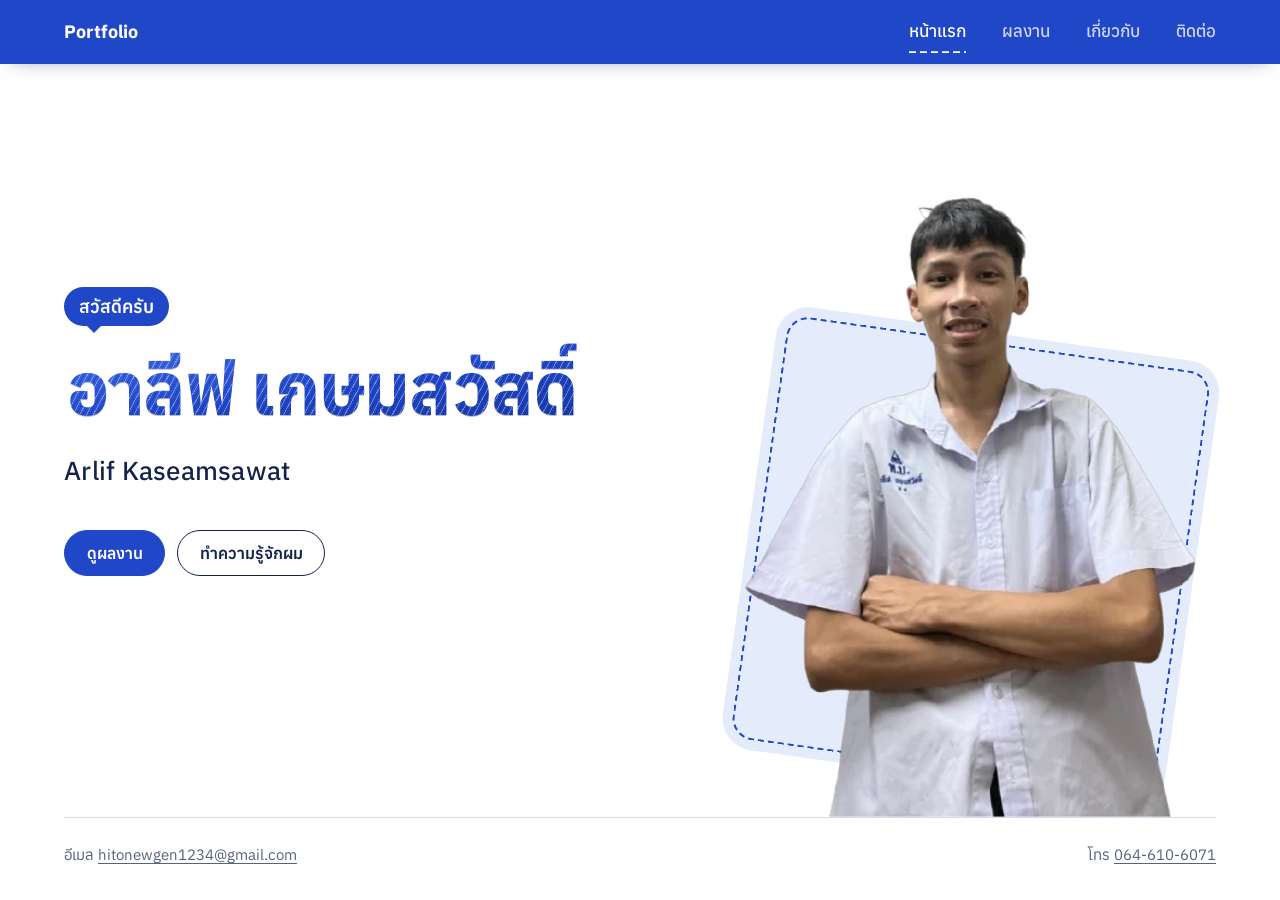
==== commit bff348ef: "Home: remove the hover photo swap Co-Authored-By: Claude Opus 5.5 <noreply@anthropic.com>" ====
--- a/index.html
+++ b/index.html
@@ -46,7 +46,6 @@
     </div>
     <div class="hero-photo">
       <img src="assets/me.webp" alt="อาลีฟ เกษมสวัสดิ์ ในชุดนักเรียน ยืนกอดอก" width="429" height="571" fetchpriority="high">
-      <img class="alt" src="assets/me-hover.webp" alt="" width="429" height="571" aria-hidden="true">
     </div>
   </section>
 </main>
--- a/assets/style.css
+++ b/assets/style.css
@@ -131,31 +131,37 @@
 .btn:disabled { opacity: .55; cursor: progress; }
 
 /* ---------- Home ---------- */
-.home main { display: grid; align-content: center; }
-.hero { display: grid; align-items: center; gap: 2.5rem 3rem; padding-block: clamp(2.5rem, 8vh, 6rem) clamp(3rem, 10vh, 7rem); }
+.home main { display: grid; }
+/* The photo stands on the footer line: no bottom padding, photo column aligned to the bottom. */
+.hero { display: grid; align-items: end; gap: 2rem 3rem; padding-top: clamp(2rem, 6vh, 4rem); }
+.hero-text { align-self: center; }
 @media (min-width: 52rem) {
-  .hero { grid-template-columns: minmax(0, 1.4fr) minmax(0, 1fr); }
+  .hero { grid-template-columns: minmax(0, 1.25fr) minmax(0, 1fr); }
+  .hero-text { padding-bottom: clamp(2rem, 8vh, 5rem); }
   .hero .name { font-size: clamp(2.4rem, 5.6vw, 5.25rem); } /* leaves room for the photo */
 }
-/* Photo on a stitched circle; hovering swaps to the second pose */
-.hero-photo { position: relative; justify-self: center; width: min(78%, 24rem); }
+/* Photo in front of a slowly turning stitched square */
+.hero-photo {
+  position: relative;
+  justify-self: center;
+  width: min(95%, 36rem, calc((100dvh - 8.5rem) * .75)); /* as tall as the space above the footer */
+  clip-path: inset(-50% -50% 0 -50%); /* the turning square's corners stop at the footer line */
+}
 .hero-photo::before {
   content: "";
   position: absolute;
   left: 50%;
-  bottom: 0;
+  bottom: 6%;
   width: 96%;
   aspect-ratio: 1;
-  border-radius: 50%;
+  border-radius: 32px;
   background: var(--thread-soft);
   outline: 2px dashed var(--thread);
   outline-offset: -12px;
   translate: -50% 0;
-}
-.hero-photo img { position: relative; display: block; width: 100%; height: auto; transition: opacity .35s var(--ease); }
-.hero-photo .alt { position: absolute; inset: 0; opacity: 0; }
-.hero-photo:hover .alt { opacity: 1; }
-.hero-photo:hover img:not(.alt) { opacity: 0; }
+  rotate: 8deg;
+}
+.hero-photo img { position: relative; display: block; width: 100%; height: auto; }
 .hello { margin: 0 0 .9rem; }
 .bubble {
   position: relative;
@@ -202,19 +208,23 @@
 .needle::before { content: ""; position: absolute; left: 50%; top: 5%; width: 40%; height: 9%; border-radius: 999px; background: var(--shirt); transform: translateX(-50%); }
 
 @media (prefers-reduced-motion: no-preference) {
-  .js .sew-text { clip-path: inset(-.4em 100% -.4em -.1em); animation: sew 2.2s steps(26, end) .3s forwards; }
+  .js .sew-text { clip-path: inset(-.4em 100% -.4em -.1em); animation: sew 1.4s steps(22, end) .2s forwards; }
   .js .needle {
     animation:
-      needle-run 2.2s steps(26, end) .3s forwards,
-      needle-bob 85ms linear .3s 26,
-      needle-out .4s ease 2.6s forwards;
+      needle-run 1.4s steps(22, end) .2s forwards,
+      needle-bob 64ms linear .2s 22,
+      needle-out .35s ease 1.6s forwards;
   }
   /* the hello pops up right after the name is sewn */
-  .js .bubble { opacity: 0; transform-origin: 1.4rem 100%; animation: pop .6s cubic-bezier(.3, 1.8, .5, 1) 2.6s forwards; }
-  .js .en-name, .js .actions { opacity: 0; animation: rise .65s cubic-bezier(.3, 1.6, .5, 1) 2.7s forwards; }
-  .js .actions { animation-delay: 2.82s; }
-  .js:not(.fr) .sew-text, .js:not(.fr) .needle, .js:not(.fr) .bubble, .js:not(.fr) .en-name, .js:not(.fr) .actions { animation-play-state: paused; }
-}
+  .js .bubble { opacity: 0; transform-origin: 1.4rem 100%; animation: pop .6s cubic-bezier(.3, 1.8, .5, 1) 1.65s forwards; }
+  .js .en-name, .js .actions { opacity: 0; animation: rise .65s cubic-bezier(.3, 1.6, .5, 1) 1.75s forwards; }
+  /* the photo pops up with the hello, then its stitched circle turns slowly */
+  .js .hero-photo { opacity: 0; transform-origin: 50% 100%; animation: rise .8s cubic-bezier(.3, 1.5, .5, 1) 1.65s forwards; }
+  .hero-photo::before { animation: spin 24s linear infinite; }
+  .js .actions { animation-delay: 1.87s; }
+  .js:not(.fr) .sew-text, .js:not(.fr) .needle, .js:not(.fr) .bubble, .js:not(.fr) .en-name, .js:not(.fr) .actions, .js:not(.fr) .hero-photo { animation-play-state: paused; }
+}
+@keyframes spin { from { rotate: 8deg; } to { rotate: 368deg; } }
 @keyframes rise { from { opacity: 0; transform: translateY(16px) scale(.94); } to { opacity: 1; transform: none; } }
 @keyframes pop { from { opacity: 0; transform: translateY(12px) scale(.4); } to { opacity: 1; transform: none; } }
 @keyframes sew { to { clip-path: inset(-.4em 0 -.4em -.1em); } }
@@ -284,15 +294,15 @@
   display: grid;
   place-items: center;
   flex: none;
-  width: 24cqi;
-  aspect-ratio: 4 / 5;
+  width: 22cqi;
+  aspect-ratio: 268 / 430; /* the whole photo, head to waist */
   border-radius: 2.5cqi;
   background: var(--thread-soft);
   color: var(--thread);
   font-size: 11cqi;
   font-weight: 700;
-  object-fit: cover;
-  object-position: top;
+  object-fit: contain;
+  object-position: bottom;
 }
 .id-info { min-width: 0; }
 .id-name { margin: 0; font-size: max(1.125rem, 5.4cqi); line-height: 1.25; }
